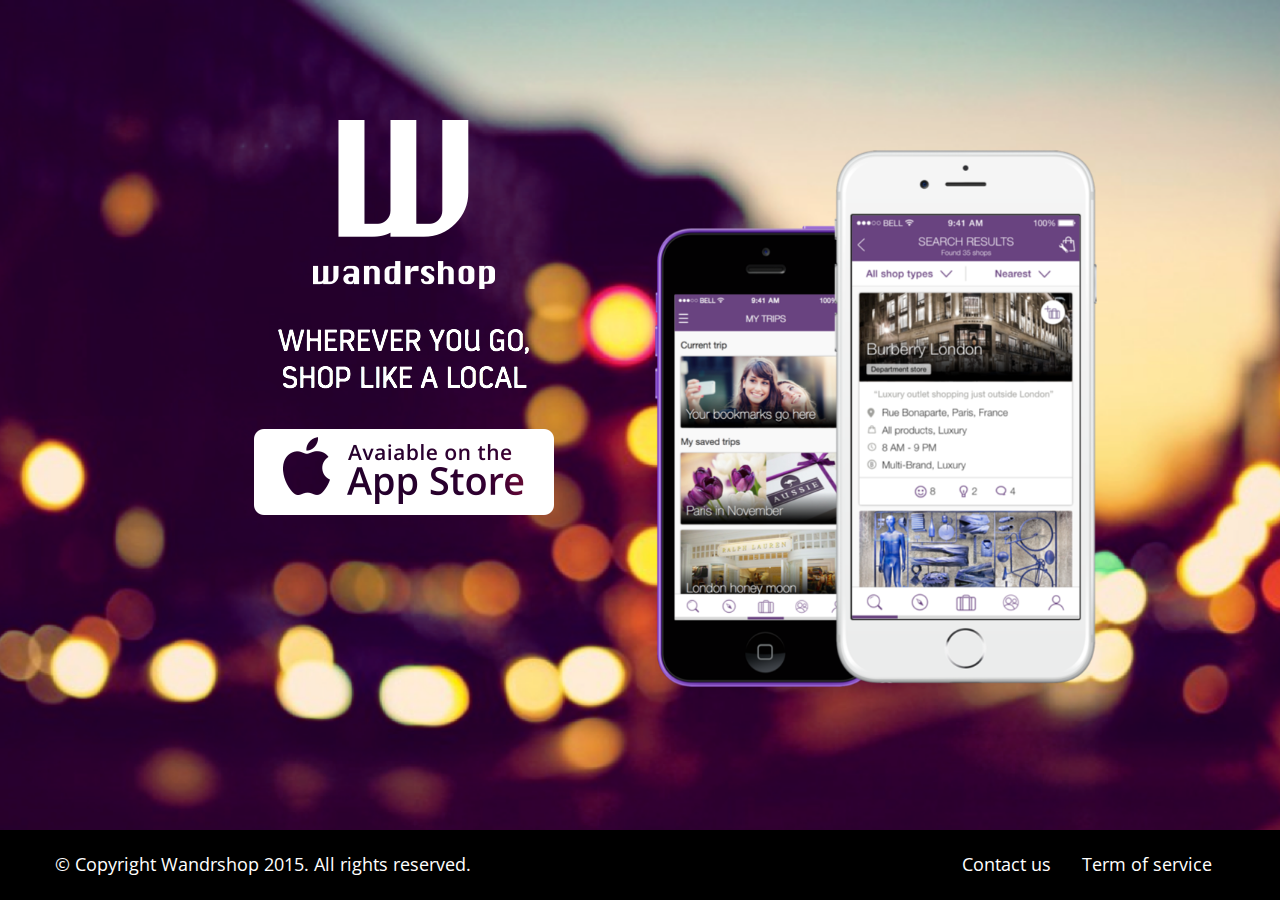
==== landing.html @ 82d1cf64 "all pages" ====
<!DOCTYPE html>
<html lang="en">
<head>
    <meta charset="utf-8">
    <meta http-equiv="X-UA-Compatible" content="IE=edge">
    <meta name="viewport" content="width=device-width, initial-scale=1, maximum-scale=1.0, user-scalable=no">
    <title>Wandrshop</title>

    <!-- Bootstrap and styles -->
    <link href='http://fonts.googleapis.com/css?family=Open+Sans:400italic,400,600,700&subset=latin,vietnamese' rel='stylesheet' type='text/css'>
    <link href="css/style.css" rel="stylesheet">

    <!-- HTML5 Shim and Respond.js IE8 support of HTML5 elements and media queries -->
    <!-- WARNING: Respond.js doesn't work if you view the page via file:// -->
    <!--[if lt IE 9]>
    <script src="https://oss.maxcdn.com/html5shiv/3.7.2/html5shiv.min.js"></script>
    <script src="https://oss.maxcdn.com/respond/1.4.2/respond.min.js"></script>
    <![endif]-->
</head>
<body>

<!-- landing -->
<section class="landing">
  <div class="container">
    <div class="row">
      <div class="col-md-10 col-md-offset-1">
        <div class="col-md-6 infos">
          <img src="img/logo-white.png" alt="" class="center-block img-responsive">
          <img src="img/headline.png" alt="" class="center-block img-responsive">
          <img src="img/appstore.png" alt="" class="center-block img-responsive">
        </div>
        <div class="col-md-6 img-main">
          <img src="img/iphone.png" alt="" class="center-block img-responsive">
        </div>
      </div>
    </div>
  </div>
</section>

<!-- footer -->
<footer class="footer-bottom">
  <div class="container">
    <div class="row">
      <div class="pull-right">
        <a href="#" class="btn btn-link">Contact us</a>
        <a href="#" class="btn btn-link">Term of service</a>
      </div>
      <p>© Copyright Wandrshop 2015. All rights reserved.</p>
    </div>
  </div>
</footer>


<!-- jQuery (necessary for Bootstrap's JavaScript plugins) -->
<script src="https://ajax.googleapis.com/ajax/libs/jquery/1.11.1/jquery.min.js"></script>
<!-- Include all compiled plugins (below), or include individual files as needed -->
<script src="js/bootstrap.min.js"></script>
<script src="js/main.js"></script>
</body>
</html>
---- css/style.css ----
@import url("bootstrap.min.css");
*:hover {
  ouline: 0; }

h1, h2, h3, h4, h5, h6, .h1, .h2, .h3, .h4, .h5, .h6 {
  font-weight: 600;
  line-height: 1.5; }

html {
  height: 100%; }

body {
  font-size: 18px;
  font-family: 'Open Sans', sans-serif;
  background: #26002d url(../img/bg.png) no-repeat center top fixed;
  background-size: cover;
  -webkit-font-smoothing: antialiased;
  -moz-osx-font-smoothing: grayscale;
  line-height: 1.5;
  min-height: 100%;
  position: relative; }
  @media (min-width: 320px) {
    body {
      font-size: 15px; } }
  @media (min-width: 768px) {
    body {
      font-size: 16px; } }
  @media (min-width: 992px) {
    body {
      font-size: 18px; } }

@media (min-width: 320px) {
  h3 {
    font-size: 18px; } }
@media (min-width: 992px) {
  h3 {
    font-size: 24px; } }

.btn-transperant {
  border: solid 1px #fff; }

.btn-purple {
  background: #694380;
  color: #fff;
  font-weight: 600;
  padding: 10px 35px; }
  .btn-purple:hover {
    color: #fff; }

.orange {
  color: #f68533; }

.ico {
  background-image: url(../img/sprite.png);
  background-repeat: no-repeat;
  display: inline-block; }

.form-control {
  border: none;
  height: 42px;
  background: #efefef;
  border-radius: 5px;
  box-shadow: none; }

.form-transperant .form-control {
  background: none;
  border: solid 1px #333; }

header {
  background: #694380;
  height: 66px;
  z-index: 3;
  position: relative; }
  @media (min-width: 320px) {
    header {
      padding: 0 10px; } }
  header .logo {
    margin-top: 15px; }
    @media (min-width: 320px) {
      header .logo {
        margin-top: 10px; }
        header .logo img {
          width: 70px; } }
    @media (min-width: 992px) {
      header .logo {
        margin-top: 15px; }
        header .logo img {
          width: auto; } }
  header .navigator {
    padding: 15px 0; }
    header .navigator a {
      color: #fff; }
      header .navigator a:hover {
        color: #fff; }
  @media (min-width: 320px) {
    header .col-md-12 {
      padding: 0; } }
  @media (min-width: 480px) {
    header .col-md-12 {
      padding: 0 15px; } }

.box {
  background: #fff;
  background: rgba(255, 255, 255, 0.8);
  border-radius: 4px;
  padding: 20px 10px; }

.share-trip {
  margin-top: 30px; }
  @media (min-width: 992px) {
    .share-trip .container {
      width: 750px; } }
  @media (min-width: 768px) {
    .share-trip .box {
      padding: 50px 75px; } }
  .share-trip .box-title img {
    border: solid 1px #fff;
    margin-bottom: 10px; }
  .share-trip .box-title p {
    margin: 0; }
    .share-trip .box-title p.small {
      color: #777;
      font-size: 80%; }
  .share-trip .box-title h2 {
    margin: 0;
    font-size: 40px;
    font-weight: 600; }
    @media (min-width: 320px) {
      .share-trip .box-title h2 {
        font-size: 22px; } }
    @media (min-width: 768px) {
      .share-trip .box-title h2 {
        font-size: 40px; } }
  .share-trip .item {
    background: #fff;
    border-radius: 4px;
    border: solid 1px #EDEDED;
    margin-top: 23px; }
    @media (min-width: 320px) {
      .share-trip .item {
        margin-top: 10px; } }
    @media (min-width: 768px) {
      .share-trip .item {
        margin-top: 23px; } }
    .share-trip .item.item-shop img.main {
      border-radius: 4px 4px 0 0;
      filter: brightness(70%);
      -webkit-filter: brightness(70%);
      -moz-filter: brightness(70%);
      -o-filter: brightness(70%);
      -ms-filter: brightness(70%); }
    .share-trip .item.item-shop .info {
      padding: 25px 0; }
    .share-trip .item.item-topic {
      padding: 20px; }
      @media (min-width: 320px) {
        .share-trip .item.item-topic {
          padding: 10px; } }
      @media (min-width: 768px) {
        .share-trip .item.item-topic {
          padding: 20px; } }
      .share-trip .item.item-topic h4 {
        font-size: 22px;
        margin: 0; }
        @media (min-width: 320px) {
          .share-trip .item.item-topic h4 {
            font-size: 16px; } }
        @media (min-width: 768px) {
          .share-trip .item.item-topic h4 {
            font-size: 22px; } }
      .share-trip .item.item-topic .info span {
        padding-left: 0; }
      .share-trip .item.item-topic .author {
        color: #A1A19D; }
        .share-trip .item.item-topic .author img {
          margin-left: 10px; }
    .share-trip .item .basic {
      position: relative;
      margin: -1px; }
      .share-trip .item .basic .name {
        position: absolute;
        left: 20px;
        bottom: 20px; }
        @media (min-width: 320px) {
          .share-trip .item .basic .name {
            left: 10px;
            bottom: 10px; } }
        @media (min-width: 768px) {
          .share-trip .item .basic .name {
            left: 20px;
            bottom: 20px; } }
        .share-trip .item .basic .name h3 {
          margin: 0;
          color: #fff;
          font-weight: 400;
          font-size: 30px; }
          @media (min-width: 320px) {
            .share-trip .item .basic .name h3 {
              font-size: 22px; } }
          @media (min-width: 768px) {
            .share-trip .item .basic .name h3 {
              font-size: 30px; } }
        .share-trip .item .basic .name p {
          display: inline-block;
          background: #fff;
          background: rgba(255, 255, 255, 0.7);
          color: #000;
          border-radius: 4px;
          padding: 2px 15px;
          margin: 0; }
    .share-trip .item .info span {
      display: inline-block;
      padding: 0 15px; }
    .share-trip .item .info img {
      display: inline-block;
      margin-right: 5px; }
    .share-trip .item img.main {
      border-radius: 4px;
      width: 100%; }
  .share-trip .item-title {
    font-size: 25px;
    margin-top: 50px; }
    @media (min-width: 320px) {
      .share-trip .item-title {
        margin: -20px 0;
        font-size: 22px; } }
    @media (min-width: 768px) {
      .share-trip .item-title {
        margin: 50px 0 0 0;
        font-size: 25px; } }
    .share-trip .item-title hr {
      border-color: #979797; }
      @media (min-width: 320px) {
        .share-trip .item-title hr {
          margin-top: 10px;
          margin-bottom: 10px; } }
      @media (min-width: 768px) {
        .share-trip .item-title hr {
          margin-top: 20px;
          margin-bottom: 20px; } }
  .share-trip .download-area {
    color: #fff; }
    @media (min-width: 320px) {
      .share-trip .download-area {
        padding: 20px 0; } }
    @media (min-width: 768px) {
      .share-trip .download-area {
        padding: 50px 0; } }
    .share-trip .download-area p {
      font-size: 30px;
      margin-bottom: 30px; }
      @media (min-width: 320px) {
        .share-trip .download-area p {
          font-size: 20px;
          margin-bottom: 10px; } }
      @media (min-width: 768px) {
        .share-trip .download-area p {
          font-size: 30px;
          margin-bottom: 30px; } }

.term .box {
  padding: 15px 0 0 0;
  border-radius: 0; }
  @media (min-width: 320px) {
    .term .box .title h2 {
      font-size: 20px;
      margin-bottom: 10px;
      margin-top: 0px; } }
  @media (min-width: 768px) {
    .term .box .title h2 {
      font-size: 30px;
      margin-bottom: 30px;
      margin-top: 20px; } }
  .term .box .content {
    background: #fff;
    padding: 85px 100px; }
    @media (min-width: 320px) {
      .term .box .content {
        padding: 10px 15px 25px 15px; } }
    @media (min-width: 768px) {
      .term .box .content {
        padding: 85px 100px; } }

.list-items {
  padding: 30px 0; }
  .list-items li {
    margin-top: 30px; }
  @media (min-width: 320px) {
    .list-items img {
      width: 100px; } }
  @media (min-width: 768px) {
    .list-items img {
      width: auto; } }

footer {
  color: #fff;
  background: #000;
  padding: 15px 0;
  font-size: 18px; }
  footer.footer-bottom {
    position: absolute;
    bottom: 0;
    width: 100%; }
  @media (min-width: 320px) {
    footer {
      font-size: 16px; } }
  @media (min-width: 768px) {
    footer {
      font-size: 18px; } }
  footer p {
    margin: 6px 0; }
    @media (min-width: 320px) {
      footer p {
        text-align: center; } }
    @media (min-width: 768px) {
      footer p {
        text-align: left; } }
  footer .btn-link {
    color: #fff;
    font-size: 18px; }
    @media (min-width: 320px) {
      footer .btn-link {
        font-size: 16px; } }
    @media (min-width: 768px) {
      footer .btn-link {
        font-size: 18px; } }
    footer .btn-link:hover {
      color: #fff; }
  @media (min-width: 320px) {
    footer .pull-right {
      width: 100%;
      text-align: center; }
      footer .pull-right a {
        display: inline-block; } }
  @media (min-width: 768px) {
    footer .pull-right {
      width: auto; } }

.landing {
  padding: 120px 0px 90px 0px; }
  @media (min-width: 320px) {
    .landing {
      padding: 30px 0 140px 0; } }
  @media (min-width: 768px) {
    .landing {
      padding: 120px 0px 0px 0px; } }
  .landing .infos img {
    margin-bottom: 40px; }
  .landing .img-main {
    padding-top: 30px; }
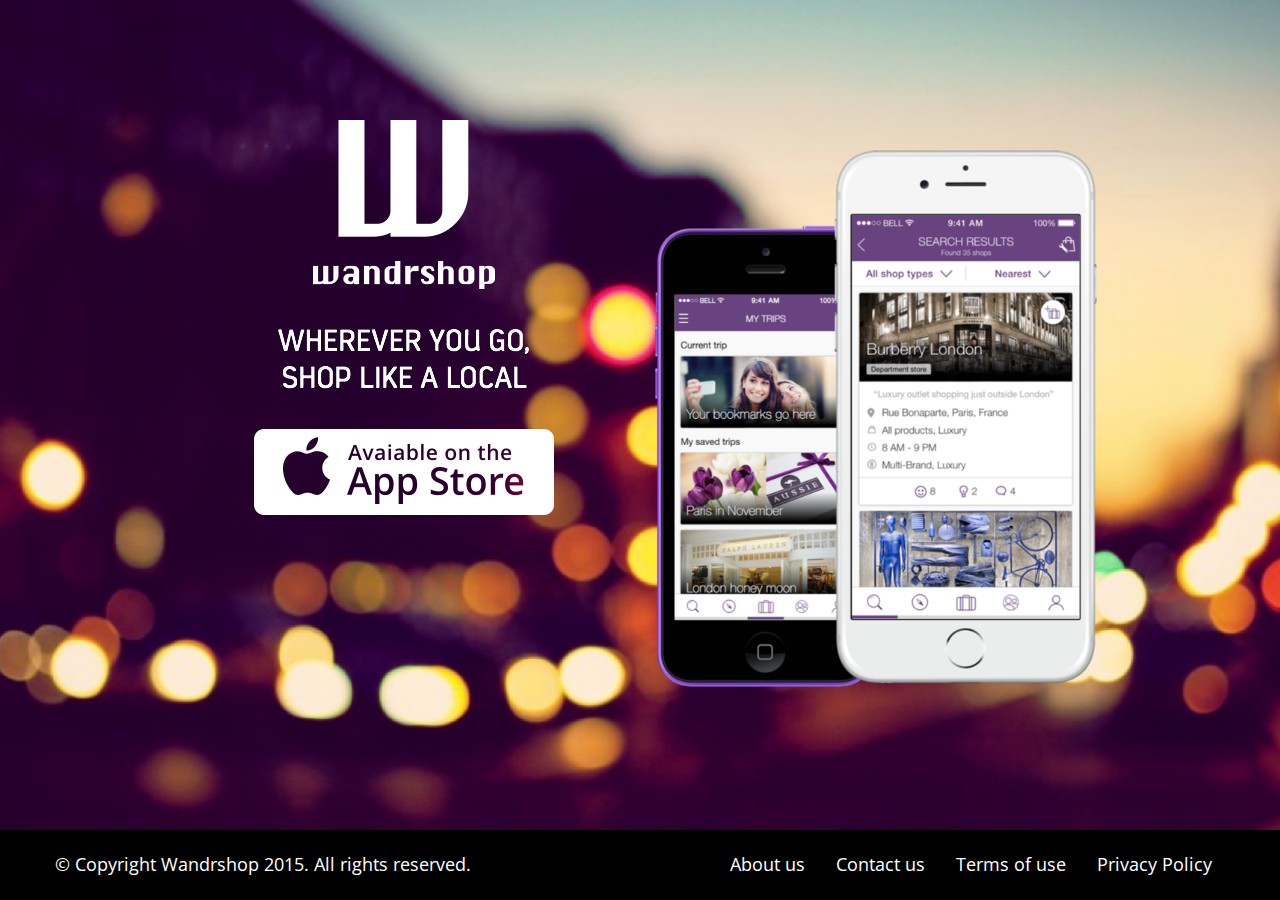
==== commit 43b6aad0: "fix bug UI bottom footer" ====
--- a/landing.html
+++ b/landing.html
@@ -38,12 +38,14 @@
 </section>
 
 <!-- footer -->
-<footer class="footer-bottom">
+<footer>
   <div class="container">
     <div class="row">
       <div class="pull-right">
+        <a href="#" class="btn btn-link">About us</a>
         <a href="#" class="btn btn-link">Contact us</a>
-        <a href="#" class="btn btn-link">Term of service</a>
+        <a href="#" class="btn btn-link">Terms of use</a>
+        <a href="#" class="btn btn-link">Privacy Policy</a>
       </div>
       <p>© Copyright Wandrshop 2015. All rights reserved.</p>
     </div>
--- a/css/style.css
+++ b/css/style.css
@@ -106,7 +106,14 @@
   padding: 20px 10px; }
 
 .share-trip {
-  margin-top: 30px; }
+  margin-top: 30px;
+  padding-bottom: 69px; }
+  @media (min-width: 320px) {
+    .share-trip {
+      padding-bottom: 155px; } }
+  @media (min-width: 768px) {
+    .share-trip {
+      padding-bottom: 69px; } }
   @media (min-width: 992px) {
     .share-trip .container {
       width: 750px; } }
@@ -258,33 +265,43 @@
           font-size: 30px;
           margin-bottom: 30px; } }
 
-.term .box {
-  padding: 15px 0 0 0;
-  border-radius: 0; }
-  @media (min-width: 320px) {
-    .term .box .title h2 {
-      font-size: 20px;
-      margin-bottom: 10px;
-      margin-top: 0px; } }
-  @media (min-width: 768px) {
-    .term .box .title h2 {
-      font-size: 30px;
-      margin-bottom: 30px;
-      margin-top: 20px; } }
-  .term .box .content {
-    background: #fff;
-    padding: 85px 100px; }
-    @media (min-width: 320px) {
-      .term .box .content {
-        padding: 10px 15px 25px 15px; } }
-    @media (min-width: 768px) {
-      .term .box .content {
-        padding: 85px 100px; } }
+.term {
+  padding-bottom: 69px; }
+  @media (min-width: 320px) {
+    .term {
+      padding-bottom: 155px; } }
+  @media (min-width: 768px) {
+    .term {
+      padding-bottom: 69px; } }
+  .term .box {
+    padding: 15px 0 0 0;
+    border-radius: 0; }
+    @media (min-width: 320px) {
+      .term .box .title h2 {
+        font-size: 20px;
+        margin-bottom: 10px;
+        margin-top: 0px; } }
+    @media (min-width: 768px) {
+      .term .box .title h2 {
+        font-size: 30px;
+        margin-bottom: 30px;
+        margin-top: 20px; } }
+    .term .box .content {
+      background: #fff;
+      padding: 85px 100px; }
+      @media (min-width: 320px) {
+        .term .box .content {
+          padding: 10px 15px 25px 15px; } }
+      @media (min-width: 768px) {
+        .term .box .content {
+          padding: 85px 100px; } }
 
 .list-items {
   padding: 30px 0; }
   .list-items li {
     margin-top: 30px; }
+  .list-items h3 {
+    margin-top: 10px; }
   @media (min-width: 320px) {
     .list-items img {
       width: 100px; } }
@@ -296,7 +313,10 @@
   color: #fff;
   background: #000;
   padding: 15px 0;
-  font-size: 18px; }
+  font-size: 18px;
+  position: absolute;
+  bottom: 0;
+  width: 100%; }
   footer.footer-bottom {
     position: absolute;
     bottom: 0;
